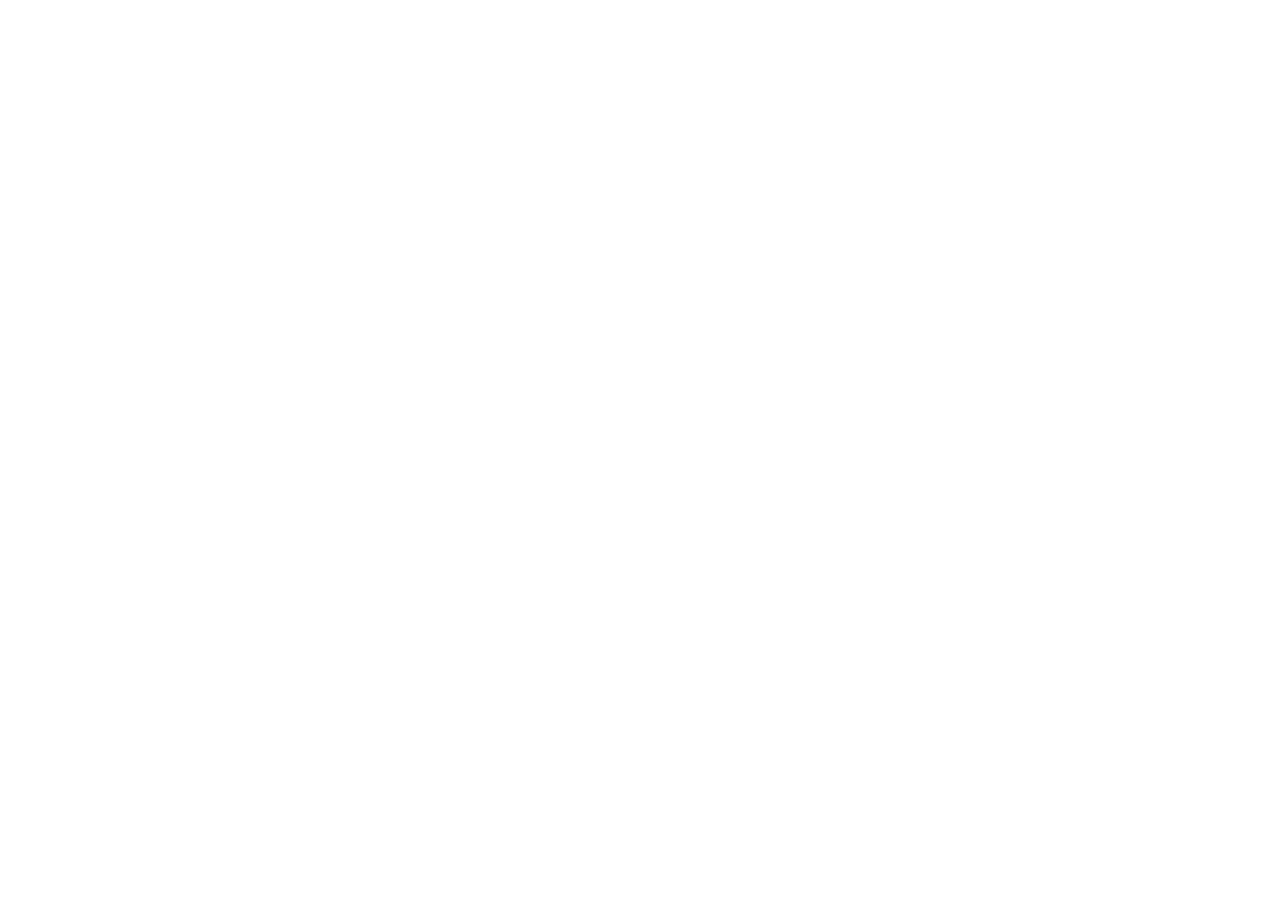
==== login.html @ 74f92b91 "初始化大事件项目" ====
<!DOCTYPE html>
<html lang="en">
    <head>
        <meta charset="UTF-8" />
        <meta name="viewport" content="width=device-width, initial-scale=1.0" />
        <title>登录界面</title>
    </head>
    <body></body>
</html>
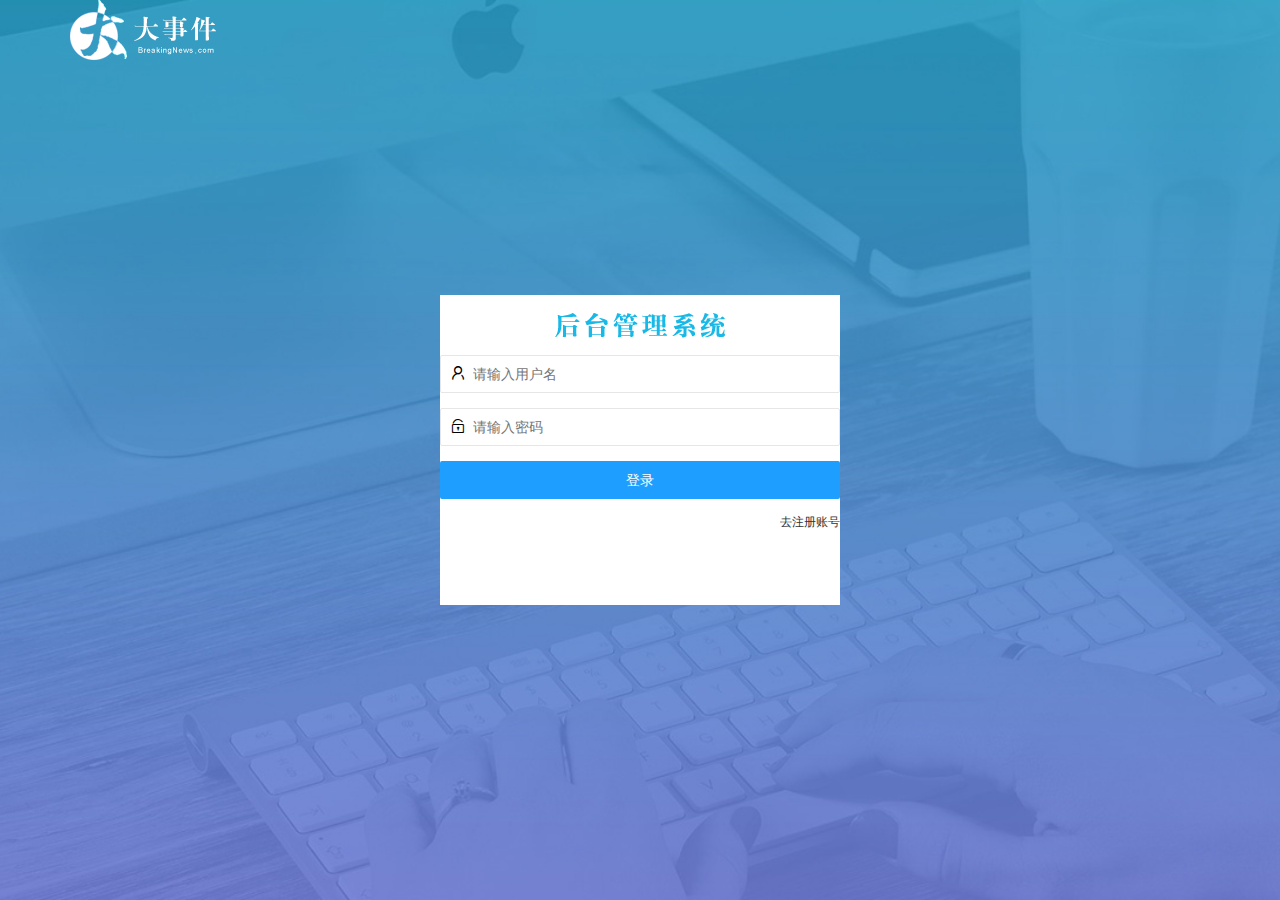
==== commit 3d266785: "注册和登录功能完成" ====
--- a/login.html
+++ b/login.html
@@ -4,6 +4,124 @@
         <meta charset="UTF-8" />
         <meta name="viewport" content="width=device-width, initial-scale=1.0" />
         <title>登录界面</title>
+        <link rel="stylesheet" href="./assets/lib/layui/css/layui.css" />
+        <link rel="stylesheet" href="./assets/css/login.css" />
     </head>
-    <body></body>
+    <body>
+        <!-- logo头部区域 -->
+        <div class="login layui-main">
+            <img src="./assets/images/logo.png" alt="" />
+        </div>
+        <!-- 登录注册区域 -->
+        <div class="loginAndRegBox">
+            <div class="title-box"></div>
+            <div class="login-box">
+                <form class="layui-form" id="form_login">
+                    <!-- 用户名 -->
+                    <div class="layui-form-item">
+                        <i class="layui-icon layui-icon-username"></i>
+                        <input
+                            type="text"
+                            name="username"
+                            required
+                            lay-verify="required"
+                            placeholder="请输入用户名"
+                            autocomplete="off"
+                            class="layui-input"
+                        />
+                    </div>
+                    <!-- 密码 -->
+                    <div class="layui-form-item">
+                        <i class="layui-icon layui-icon-password"></i>
+                        <input
+                            type="password"
+                            name="password"
+                            required
+                            lay-verify="required|pwd"
+                            placeholder="请输入密码"
+                            autocomplete="off"
+                            class="layui-input"
+                        />
+                    </div>
+                    <!-- 登录框 -->
+                    <div class="layui-form-item">
+                        <button
+                            class="layui-btn layui-btn-fluid layui-btn-normal"
+                            lay-submit
+                            lay-filter="formDemo"
+                        >
+                            登录
+                        </button>
+                    </div>
+                    <!-- 切换链接 -->
+                    <div class="layui-form-item links">
+                        <a href="javascript:;" id="link_reg">去注册账号</a>
+                    </div>
+                </form>
+            </div>
+            <!-- 注册 -->
+            <div class="reg-box">
+                <form class="layui-form" id="form_reg">
+                    <!-- 用户名 -->
+                    <div class="layui-form-item">
+                        <i class="layui-icon layui-icon-username"></i>
+                        <input
+                            type="text"
+                            name="username"
+                            required
+                            lay-verify="required"
+                            placeholder="请输入用户名"
+                            autocomplete="off"
+                            class="layui-input"
+                        />
+                    </div>
+                    <!-- 密码 -->
+                    <div class="layui-form-item">
+                        <i class="layui-icon layui-icon-password"></i>
+                        <input
+                            type="password"
+                            id="reg-pwd"
+                            name="password"
+                            required
+                            lay-verify="required|pwd"
+                            placeholder="请输入密码"
+                            autocomplete="off"
+                            class="layui-input"
+                        />
+                    </div>
+                    <!-- 再次确认密码 -->
+                    <div class="layui-form-item">
+                        <i class="layui-icon layui-icon-password"></i>
+                        <input
+                            type="password"
+                            name="repassword"
+                            required
+                            lay-verify="required|pwd|repwd"
+                            placeholder="请再次输入密码"
+                            autocomplete="off"
+                            class="layui-input"
+                        />
+                    </div>
+                    <!-- 登录框 -->
+                    <div class="layui-form-item">
+                        <button
+                            class="layui-btn layui-btn-fluid layui-btn-normal"
+                            lay-submit
+                            lay-filter="formDemo"
+                        >
+                            注册
+                        </button>
+                    </div>
+                    <!-- 切换链接 -->
+                    <div class="layui-form-item links">
+                        <a href="javascript:;" id="link_login">去登陆</a>
+                    </div>
+                </form>
+            </div>
+        </div>
+        <script src="/assets/lib/layui/layui.all.js"></script>
+        <script src="/assets/lib/jquery.js"></script>
+        <script src="/assets/js/baseAPI.js"></script>
+        <script src="/assets/js/login.js"></script>
+    </body>
 </html>
--- a/assets/lib/layui/css/layui.css
+++ b/assets/lib/layui/css/layui.css
@@ -0,0 +1,2 @@
+/** layui-v2.5.5 MIT License By https://www.layui.com */
+ .layui-inline,img{display:inline-block;vertical-align:middle}h1,h2,h3,h4,h5,h6{font-weight:400}.layui-edge,.layui-header,.layui-inline,.layui-main{position:relative}.layui-body,.layui-edge,.layui-elip{overflow:hidden}.layui-btn,.layui-edge,.layui-inline,img{vertical-align:middle}.layui-btn,.layui-disabled,.layui-icon,.layui-unselect{-moz-user-select:none;-webkit-user-select:none;-ms-user-select:none}.layui-elip,.layui-form-checkbox span,.layui-form-pane .layui-form-label{text-overflow:ellipsis;white-space:nowrap}.layui-breadcrumb,.layui-tree-btnGroup{visibility:hidden}blockquote,body,button,dd,div,dl,dt,form,h1,h2,h3,h4,h5,h6,input,li,ol,p,pre,td,textarea,th,ul{margin:0;padding:0;-webkit-tap-highlight-color:rgba(0,0,0,0)}a:active,a:hover{outline:0}img{border:none}li{list-style:none}table{border-collapse:collapse;border-spacing:0}h4,h5,h6{font-size:100%}button,input,optgroup,option,select,textarea{font-family:inherit;font-size:inherit;font-style:inherit;font-weight:inherit;outline:0}pre{white-space:pre-wrap;white-space:-moz-pre-wrap;white-space:-pre-wrap;white-space:-o-pre-wrap;word-wrap:break-word}body{line-height:24px;font:14px Helvetica Neue,Helvetica,PingFang SC,Tahoma,Arial,sans-serif}hr{height:1px;margin:10px 0;border:0;clear:both}a{color:#333;text-decoration:none}a:hover{color:#777}a cite{font-style:normal;*cursor:pointer}.layui-border-box,.layui-border-box *{box-sizing:border-box}.layui-box,.layui-box *{box-sizing:content-box}.layui-clear{clear:both;*zoom:1}.layui-clear:after{content:'\20';clear:both;*zoom:1;display:block;height:0}.layui-inline{*display:inline;*zoom:1}.layui-edge{display:inline-block;width:0;height:0;border-width:6px;border-style:dashed;border-color:transparent}.layui-edge-top{top:-4px;border-bottom-color:#999;border-bottom-style:solid}.layui-edge-right{border-left-color:#999;border-left-style:solid}.layui-edge-bottom{top:2px;border-top-color:#999;border-top-style:solid}.layui-edge-left{border-right-color:#999;border-right-style:solid}.layui-disabled,.layui-disabled:hover{color:#d2d2d2!important;cursor:not-allowed!important}.layui-circle{border-radius:100%}.layui-show{display:block!important}.layui-hide{display:none!important}@font-face{font-family:layui-icon;src:url(../font/iconfont.eot?v=250);src:url(../font/iconfont.eot?v=250#iefix) format('embedded-opentype'),url(../font/iconfont.woff2?v=250) format('woff2'),url(../font/iconfont.woff?v=250) format('woff'),url(../font/iconfont.ttf?v=250) format('truetype'),url(../font/iconfont.svg?v=250#layui-icon) format('svg')}.layui-icon{font-family:layui-icon!important;font-size:16px;font-style:normal;-webkit-font-smoothing:antialiased;-moz-osx-font-smoothing:grayscale}.layui-icon-reply-fill:before{content:"\e611"}.layui-icon-set-fill:before{content:"\e614"}.layui-icon-menu-fill:before{content:"\e60f"}.layui-icon-search:before{content:"\e615"}.layui-icon-share:before{content:"\e641"}.layui-icon-set-sm:before{content:"\e620"}.layui-icon-engine:before{content:"\e628"}.layui-icon-close:before{content:"\1006"}.layui-icon-close-fill:before{content:"\1007"}.layui-icon-chart-screen:before{content:"\e629"}.layui-icon-star:before{content:"\e600"}.layui-icon-circle-dot:before{content:"\e617"}.layui-icon-chat:before{content:"\e606"}.layui-icon-release:before{content:"\e609"}.layui-icon-list:before{content:"\e60a"}.layui-icon-chart:before{content:"\e62c"}.layui-icon-ok-circle:before{content:"\1005"}.layui-icon-layim-theme:before{content:"\e61b"}.layui-icon-table:before{content:"\e62d"}.layui-icon-right:before{content:"\e602"}.layui-icon-left:before{content:"\e603"}.layui-icon-cart-simple:before{content:"\e698"}.layui-icon-face-cry:before{content:"\e69c"}.layui-icon-face-smile:before{content:"\e6af"}.layui-icon-survey:before{content:"\e6b2"}.layui-icon-tree:before{content:"\e62e"}.layui-icon-upload-circle:before{content:"\e62f"}.layui-icon-add-circle:before{content:"\e61f"}.layui-icon-download-circle:before{content:"\e601"}.layui-icon-templeate-1:before{content:"\e630"}.layui-icon-util:before{content:"\e631"}.layui-icon-face-surprised:before{content:"\e664"}.layui-icon-edit:before{content:"\e642"}.layui-icon-speaker:before{content:"\e645"}.layui-icon-down:before{content:"\e61a"}.layui-icon-file:before{content:"\e621"}.layui-icon-layouts:before{content:"\e632"}.layui-icon-rate-half:before{content:"\e6c9"}.layui-icon-add-circle-fine:before{content:"\e608"}.layui-icon-prev-circle:before{content:"\e633"}.layui-icon-read:before{content:"\e705"}.layui-icon-404:before{content:"\e61c"}.layui-icon-carousel:before{content:"\e634"}.layui-icon-help:before{content:"\e607"}.layui-icon-code-circle:before{content:"\e635"}.layui-icon-water:before{content:"\e636"}.layui-icon-username:before{content:"\e66f"}.layui-icon-find-fill:before{content:"\e670"}.layui-icon-about:before{content:"\e60b"}.layui-icon-location:before{content:"\e715"}.layui-icon-up:before{content:"\e619"}.layui-icon-pause:before{content:"\e651"}.layui-icon-date:before{content:"\e637"}.layui-icon-layim-uploadfile:before{content:"\e61d"}.layui-icon-delete:before{content:"\e640"}.layui-icon-play:before{content:"\e652"}.layui-icon-top:before{content:"\e604"}.layui-icon-friends:before{content:"\e612"}.layui-icon-refresh-3:before{content:"\e9aa"}.layui-icon-ok:before{content:"\e605"}.layui-icon-layer:before{content:"\e638"}.layui-icon-face-smile-fine:before{content:"\e60c"}.layui-icon-dollar:before{content:"\e659"}.layui-icon-group:before{content:"\e613"}.layui-icon-layim-download:before{content:"\e61e"}.layui-icon-picture-fine:before{content:"\e60d"}.layui-icon-link:before{content:"\e64c"}.layui-icon-diamond:before{content:"\e735"}.layui-icon-log:before{content:"\e60e"}.layui-icon-rate-solid:before{content:"\e67a"}.layui-icon-fonts-del:before{content:"\e64f"}.layui-icon-unlink:before{content:"\e64d"}.layui-icon-fonts-clear:before{content:"\e639"}.layui-icon-triangle-r:before{content:"\e623"}.layui-icon-circle:before{content:"\e63f"}.layui-icon-radio:before{content:"\e643"}.layui-icon-align-center:before{content:"\e647"}.layui-icon-align-right:before{content:"\e648"}.layui-icon-align-left:before{content:"\e649"}.layui-icon-loading-1:before{content:"\e63e"}.layui-icon-return:before{content:"\e65c"}.layui-icon-fonts-strong:before{content:"\e62b"}.layui-icon-upload:before{content:"\e67c"}.layui-icon-dialogue:before{content:"\e63a"}.layui-icon-video:before{content:"\e6ed"}.layui-icon-headset:before{content:"\e6fc"}.layui-icon-cellphone-fine:before{content:"\e63b"}.layui-icon-add-1:before{content:"\e654"}.layui-icon-face-smile-b:before{content:"\e650"}.layui-icon-fonts-html:before{content:"\e64b"}.layui-icon-form:before{content:"\e63c"}.layui-icon-cart:before{content:"\e657"}.layui-icon-camera-fill:before{content:"\e65d"}.layui-icon-tabs:before{content:"\e62a"}.layui-icon-fonts-code:before{content:"\e64e"}.layui-icon-fire:before{content:"\e756"}.layui-icon-set:before{content:"\e716"}.layui-icon-fonts-u:before{content:"\e646"}.layui-icon-triangle-d:before{content:"\e625"}.layui-icon-tips:before{content:"\e702"}.layui-icon-picture:before{content:"\e64a"}.layui-icon-more-vertical:before{content:"\e671"}.layui-icon-flag:before{content:"\e66c"}.layui-icon-loading:before{content:"\e63d"}.layui-icon-fonts-i:before{content:"\e644"}.layui-icon-refresh-1:before{content:"\e666"}.layui-icon-rmb:before{content:"\e65e"}.layui-icon-home:before{content:"\e68e"}.layui-icon-user:before{content:"\e770"}.layui-icon-notice:before{content:"\e667"}.layui-icon-login-weibo:before{content:"\e675"}.layui-icon-voice:before{content:"\e688"}.layui-icon-upload-drag:before{content:"\e681"}.layui-icon-login-qq:before{content:"\e676"}.layui-icon-snowflake:before{content:"\e6b1"}.layui-icon-file-b:before{content:"\e655"}.layui-icon-template:before{content:"\e663"}.layui-icon-auz:before{content:"\e672"}.layui-icon-console:before{content:"\e665"}.layui-icon-app:before{content:"\e653"}.layui-icon-prev:before{content:"\e65a"}.layui-icon-website:before{content:"\e7ae"}.layui-icon-next:before{content:"\e65b"}.layui-icon-component:before{content:"\e857"}.layui-icon-more:before{content:"\e65f"}.layui-icon-login-wechat:before{content:"\e677"}.layui-icon-shrink-right:before{content:"\e668"}.layui-icon-spread-left:before{content:"\e66b"}.layui-icon-camera:before{content:"\e660"}.layui-icon-note:before{content:"\e66e"}.layui-icon-refresh:before{content:"\e669"}.layui-icon-female:before{content:"\e661"}.layui-icon-male:before{content:"\e662"}.layui-icon-password:before{content:"\e673"}.layui-icon-senior:before{content:"\e674"}.layui-icon-theme:before{content:"\e66a"}.layui-icon-tread:before{content:"\e6c5"}.layui-icon-praise:before{content:"\e6c6"}.layui-icon-star-fill:before{content:"\e658"}.layui-icon-rate:before{content:"\e67b"}.layui-icon-template-1:before{content:"\e656"}.layui-icon-vercode:before{content:"\e679"}.layui-icon-cellphone:before{content:"\e678"}.layui-icon-screen-full:before{content:"\e622"}.layui-icon-screen-restore:before{content:"\e758"}.layui-icon-cols:before{content:"\e610"}.layui-icon-export:before{content:"\e67d"}.layui-icon-print:before{content:"\e66d"}.layui-icon-slider:before{content:"\e714"}.layui-icon-addition:before{content:"\e624"}.layui-icon-subtraction:before{content:"\e67e"}.layui-icon-service:before{content:"\e626"}.layui-icon-transfer:before{content:"\e691"}.layui-main{width:1140px;margin:0 auto}.layui-header{z-index:1000;height:60px}.layui-header a:hover{transition:all .5s;-webkit-transition:all .5s}.layui-side{position:fixed;left:0;top:0;bottom:0;z-index:999;width:200px;overflow-x:hidden}.layui-side-scroll{position:relative;width:220px;height:100%;overflow-x:hidden}.layui-body{position:absolute;left:200px;right:0;top:0;bottom:0;z-index:998;width:auto;overflow-y:auto;box-sizing:border-box}.layui-layout-body{overflow:hidden}.layui-layout-admin .layui-header{background-color:#23262E}.layui-layout-admin .layui-side{top:60px;width:200px;overflow-x:hidden}.layui-layout-admin .layui-body{position:fixed;top:60px;bottom:44px}.layui-layout-admin .layui-main{width:auto;margin:0 15px}.layui-layout-admin .layui-footer{position:fixed;left:200px;right:0;bottom:0;height:44px;line-height:44px;padding:0 15px;background-color:#eee}.layui-layout-admin .layui-logo{position:absolute;left:0;top:0;width:200px;height:100%;line-height:60px;text-align:center;color:#009688;font-size:16px}.layui-layout-admin .layui-header .layui-nav{background:0 0}.layui-layout-left{position:absolute!important;left:200px;top:0}.layui-layout-right{position:absolute!important;right:0;top:0}.layui-container{position:relative;margin:0 auto;padding:0 15px;box-sizing:border-box}.layui-fluid{position:relative;margin:0 auto;padding:0 15px}.layui-row:after,.layui-row:before{content:'';display:block;clear:both}.layui-col-lg1,.layui-col-lg10,.layui-col-lg11,.layui-col-lg12,.layui-col-lg2,.layui-col-lg3,.layui-col-lg4,.layui-col-lg5,.layui-col-lg6,.layui-col-lg7,.layui-col-lg8,.layui-col-lg9,.layui-col-md1,.layui-col-md10,.layui-col-md11,.layui-col-md12,.layui-col-md2,.layui-col-md3,.layui-col-md4,.layui-col-md5,.layui-col-md6,.layui-col-md7,.layui-col-md8,.layui-col-md9,.layui-col-sm1,.layui-col-sm10,.layui-col-sm11,.layui-col-sm12,.layui-col-sm2,.layui-col-sm3,.layui-col-sm4,.layui-col-sm5,.layui-col-sm6,.layui-col-sm7,.layui-col-sm8,.layui-col-sm9,.layui-col-xs1,.layui-col-xs10,.layui-col-xs11,.layui-col-xs12,.layui-col-xs2,.layui-col-xs3,.layui-col-xs4,.layui-col-xs5,.layui-col-xs6,.layui-col-xs7,.layui-col-xs8,.layui-col-xs9{position:relative;display:block;box-sizing:border-box}.layui-col-xs1,.layui-col-xs10,.layui-col-xs11,.layui-col-xs12,.layui-col-xs2,.layui-col-xs3,.layui-col-xs4,.layui-col-xs5,.layui-col-xs6,.layui-col-xs7,.layui-col-xs8,.layui-col-xs9{float:left}.layui-col-xs1{width:8.33333333%}.layui-col-xs2{width:16.66666667%}.layui-col-xs3{width:25%}.layui-col-xs4{width:33.33333333%}.layui-col-xs5{width:41.66666667%}.layui-col-xs6{width:50%}.layui-col-xs7{width:58.33333333%}.layui-col-xs8{width:66.66666667%}.layui-col-xs9{width:75%}.layui-col-xs10{width:83.33333333%}.layui-col-xs11{width:91.66666667%}.layui-col-xs12{width:100%}.layui-col-xs-offset1{margin-left:8.33333333%}.layui-col-xs-offset2{margin-left:16.66666667%}.layui-col-xs-offset3{margin-left:25%}.layui-col-xs-offset4{margin-left:33.33333333%}.layui-col-xs-offset5{margin-left:41.66666667%}.layui-col-xs-offset6{margin-left:50%}.layui-col-xs-offset7{margin-left:58.33333333%}.layui-col-xs-offset8{margin-left:66.66666667%}.layui-col-xs-offset9{margin-left:75%}.layui-col-xs-offset10{margin-left:83.33333333%}.layui-col-xs-offset11{margin-left:91.66666667%}.layui-col-xs-offset12{margin-left:100%}@media screen and (max-width:768px){.layui-hide-xs{display:none!important}.layui-show-xs-block{display:block!important}.layui-show-xs-inline{display:inline!important}.layui-show-xs-inline-block{display:inline-block!important}}@media screen and (min-width:768px){.layui-container{width:750px}.layui-hide-sm{display:none!important}.layui-show-sm-block{display:block!important}.layui-show-sm-inline{display:inline!important}.layui-show-sm-inline-block{display:inline-block!important}.layui-col-sm1,.layui-col-sm10,.layui-col-sm11,.layui-col-sm12,.layui-col-sm2,.layui-col-sm3,.layui-col-sm4,.layui-col-sm5,.layui-col-sm6,.layui-col-sm7,.layui-col-sm8,.layui-col-sm9{float:left}.layui-col-sm1{width:8.33333333%}.layui-col-sm2{width:16.66666667%}.layui-col-sm3{width:25%}.layui-col-sm4{width:33.33333333%}.layui-col-sm5{width:41.66666667%}.layui-col-sm6{width:50%}.layui-col-sm7{width:58.33333333%}.layui-col-sm8{width:66.66666667%}.layui-col-sm9{width:75%}.layui-col-sm10{width:83.33333333%}.layui-col-sm11{width:91.66666667%}.layui-col-sm12{width:100%}.layui-col-sm-offset1{margin-left:8.33333333%}.layui-col-sm-offset2{margin-left:16.66666667%}.layui-col-sm-offset3{margin-left:25%}.layui-col-sm-offset4{margin-left:33.33333333%}.layui-col-sm-offset5{margin-left:41.66666667%}.layui-col-sm-offset6{margin-left:50%}.layui-col-sm-offset7{margin-left:58.33333333%}.layui-col-sm-offset8{margin-left:66.66666667%}.layui-col-sm-offset9{margin-left:75%}.layui-col-sm-offset10{margin-left:83.33333333%}.layui-col-sm-offset11{margin-left:91.66666667%}.layui-col-sm-offset12{margin-left:100%}}@media screen and (min-width:992px){.layui-container{width:970px}.layui-hide-md{display:none!important}.layui-show-md-block{display:block!important}.layui-show-md-inline{display:inline!important}.layui-show-md-inline-block{display:inline-block!important}.layui-col-md1,.layui-col-md10,.layui-col-md11,.layui-col-md12,.layui-col-md2,.layui-col-md3,.layui-col-md4,.layui-col-md5,.layui-col-md6,.layui-col-md7,.layui-col-md8,.layui-col-md9{float:left}.layui-col-md1{width:8.33333333%}.layui-col-md2{width:16.66666667%}.layui-col-md3{width:25%}.layui-col-md4{width:33.33333333%}.layui-col-md5{width:41.66666667%}.layui-col-md6{width:50%}.layui-col-md7{width:58.33333333%}.layui-col-md8{width:66.66666667%}.layui-col-md9{width:75%}.layui-col-md10{width:83.33333333%}.layui-col-md11{width:91.66666667%}.layui-col-md12{width:100%}.layui-col-md-offset1{margin-left:8.33333333%}.layui-col-md-offset2{margin-left:16.66666667%}.layui-col-md-offset3{margin-left:25%}.layui-col-md-offset4{margin-left:33.33333333%}.layui-col-md-offset5{margin-left:41.66666667%}.layui-col-md-offset6{margin-left:50%}.layui-col-md-offset7{margin-left:58.33333333%}.layui-col-md-offset8{margin-left:66.66666667%}.layui-col-md-offset9{margin-left:75%}.layui-col-md-offset10{margin-left:83.33333333%}.layui-col-md-offset11{margin-left:91.66666667%}.layui-col-md-offset12{margin-left:100%}}@media screen and (min-width:1200px){.layui-container{width:1170px}.layui-hide-lg{display:none!important}.layui-show-lg-block{display:block!important}.layui-show-lg-inline{display:inline!important}.layui-show-lg-inline-block{display:inline-block!important}.layui-col-lg1,.layui-col-lg10,.layui-col-lg11,.layui-col-lg12,.layui-col-lg2,.layui-col-lg3,.layui-col-lg4,.layui-col-lg5,.layui-col-lg6,.layui-col-lg7,.layui-col-lg8,.layui-col-lg9{float:left}.layui-col-lg1{width:8.33333333%}.layui-col-lg2{width:16.66666667%}.layui-col-lg3{width:25%}.layui-col-lg4{width:33.33333333%}.layui-col-lg5{width:41.66666667%}.layui-col-lg6{width:50%}.layui-col-lg7{width:58.33333333%}.layui-col-lg8{width:66.66666667%}.layui-col-lg9{width:75%}.layui-col-lg10{width:83.33333333%}.layui-col-lg11{width:91.66666667%}.layui-col-lg12{width:100%}.layui-col-lg-offset1{margin-left:8.33333333%}.layui-col-lg-offset2{margin-left:16.66666667%}.layui-col-lg-offset3{margin-left:25%}.layui-col-lg-offset4{margin-left:33.33333333%}.layui-col-lg-offset5{margin-left:41.66666667%}.layui-col-lg-offset6{margin-left:50%}.layui-col-lg-offset7{margin-left:58.33333333%}.layui-col-lg-offset8{margin-left:66.66666667%}.layui-col-lg-offset9{margin-left:75%}.layui-col-lg-offset10{margin-left:83.33333333%}.layui-col-lg-offset11{margin-left:91.66666667%}.layui-col-lg-offset12{margin-left:100%}}.layui-col-space1{margin:-.5px}.layui-col-space1>*{padding:.5px}.layui-col-space3{margin:-1.5px}.layui-col-space3>*{padding:1.5px}.layui-col-space5{margin:-2.5px}.layui-col-space5>*{padding:2.5px}.layui-col-space8{margin:-3.5px}.layui-col-space8>*{padding:3.5px}.layui-col-space10{margin:-5px}.layui-col-space10>*{padding:5px}.layui-col-space12{margin:-6px}.layui-col-space12>*{padding:6px}.layui-col-space15{margin:-7.5px}.layui-col-space15>*{padding:7.5px}.layui-col-space18{margin:-9px}.layui-col-space18>*{padding:9px}.layui-col-space20{margin:-10px}.layui-col-space20>*{padding:10px}.layui-col-space22{margin:-11px}.layui-col-space22>*{padding:11px}.layui-col-space25{margin:-12.5px}.layui-col-space25>*{padding:12.5px}.layui-col-space30{margin:-15px}.layui-col-space30>*{padding:15px}.layui-btn,.layui-input,.layui-select,.layui-textarea,.layui-upload-button{outline:0;-webkit-appearance:none;transition:all .3s;-webkit-transition:all .3s;box-sizing:border-box}.layui-elem-quote{margin-bottom:10px;padding:15px;line-height:22px;border-left:5px solid #009688;border-radius:0 2px 2px 0;background-color:#f2f2f2}.layui-quote-nm{border-style:solid;border-width:1px 1px 1px 5px;background:0 0}.layui-elem-field{margin-bottom:10px;padding:0;border-width:1px;border-style:solid}.layui-elem-field legend{margin-left:20px;padding:0 10px;font-size:20px;font-weight:300}.layui-field-title{margin:10px 0 20px;border-width:1px 0 0}.layui-field-box{padding:10px 15px}.layui-field-title .layui-field-box{padding:10px 0}.layui-progress{position:relative;height:6px;border-radius:20px;background-color:#e2e2e2}.layui-progress-bar{position:absolute;left:0;top:0;width:0;max-width:100%;height:6px;border-radius:20px;text-align:right;background-color:#5FB878;transition:all .3s;-webkit-transition:all .3s}.layui-progress-big,.layui-progress-big .layui-progress-bar{height:18px;line-height:18px}.layui-progress-text{position:relative;top:-20px;line-height:18px;font-size:12px;color:#666}.layui-progress-big .layui-progress-text{position:static;padding:0 10px;color:#fff}.layui-collapse{border-width:1px;border-style:solid;border-radius:2px}.layui-colla-content,.layui-colla-item{border-top-width:1px;border-top-style:solid}.layui-colla-item:first-child{border-top:none}.layui-colla-title{position:relative;height:42px;line-height:42px;padding:0 15px 0 35px;color:#333;background-color:#f2f2f2;cursor:pointer;font-size:14px;overflow:hidden}.layui-colla-content{display:none;padding:10px 15px;line-height:22px;color:#666}.layui-colla-icon{position:absolute;left:15px;top:0;font-size:14px}.layui-card{margin-bottom:15px;border-radius:2px;background-color:#fff;box-shadow:0 1px 2px 0 rgba(0,0,0,.05)}.layui-card:last-child{margin-bottom:0}.layui-card-header{position:relative;height:42px;line-height:42px;padding:0 15px;border-bottom:1px solid #f6f6f6;color:#333;border-radius:2px 2px 0 0;font-size:14px}.layui-bg-black,.layui-bg-blue,.layui-bg-cyan,.layui-bg-green,.layui-bg-orange,.layui-bg-red{color:#fff!important}.layui-card-body{position:relative;padding:10px 15px;line-height:24px}.layui-card-body[pad15]{padding:15px}.layui-card-body[pad20]{padding:20px}.layui-card-body .layui-table{margin:5px 0}.layui-card .layui-tab{margin:0}.layui-panel-window{position:relative;padding:15px;border-radius:0;border-top:5px solid #E6E6E6;background-color:#fff}.layui-auxiliar-moving{position:fixed;left:0;right:0;top:0;bottom:0;width:100%;height:100%;background:0 0;z-index:9999999999}.layui-form-label,.layui-form-mid,.layui-form-select,.layui-input-block,.layui-input-inline,.layui-textarea{position:relative}.layui-bg-red{background-color:#FF5722!important}.layui-bg-orange{background-color:#FFB800!important}.layui-bg-green{background-color:#009688!important}.layui-bg-cyan{background-color:#2F4056!important}.layui-bg-blue{background-color:#1E9FFF!important}.layui-bg-black{background-color:#393D49!important}.layui-bg-gray{background-color:#eee!important;color:#666!important}.layui-badge-rim,.layui-colla-content,.layui-colla-item,.layui-collapse,.layui-elem-field,.layui-form-pane .layui-form-item[pane],.layui-form-pane .layui-form-label,.layui-input,.layui-layedit,.layui-layedit-tool,.layui-quote-nm,.layui-select,.layui-tab-bar,.layui-tab-card,.layui-tab-title,.layui-tab-title .layui-this:after,.layui-textarea{border-color:#e6e6e6}.layui-timeline-item:before,hr{background-color:#e6e6e6}.layui-text{line-height:22px;font-size:14px;color:#666}.layui-text h1,.layui-text h2,.layui-text h3{font-weight:500;color:#333}.layui-text h1{font-size:30px}.layui-text h2{font-size:24px}.layui-text h3{font-size:18px}.layui-text a:not(.layui-btn){color:#01AAED}.layui-text a:not(.layui-btn):hover{text-decoration:underline}.layui-text ul{padding:5px 0 5px 15px}.layui-text ul li{margin-top:5px;list-style-type:disc}.layui-text em,.layui-word-aux{color:#999!important;padding:0 5px!important}.layui-btn{display:inline-block;height:38px;line-height:38px;padding:0 18px;background-color:#009688;color:#fff;white-space:nowrap;text-align:center;font-size:14px;border:none;border-radius:2px;cursor:pointer}.layui-btn:hover{opacity:.8;filter:alpha(opacity=80);color:#fff}.layui-btn:active{opacity:1;filter:alpha(opacity=100)}.layui-btn+.layui-btn{margin-left:10px}.layui-btn-container{font-size:0}.layui-btn-container .layui-btn{margin-right:10px;margin-bottom:10px}.layui-btn-container .layui-btn+.layui-btn{margin-left:0}.layui-table .layui-btn-container .layui-btn{margin-bottom:9px}.layui-btn-radius{border-radius:100px}.layui-btn .layui-icon{margin-right:3px;font-size:18px;vertical-align:bottom;vertical-align:middle\9}.layui-btn-primary{border:1px solid #C9C9C9;background-color:#fff;color:#555}.layui-btn-primary:hover{border-color:#009688;color:#333}.layui-btn-normal{background-color:#1E9FFF}.layui-btn-warm{background-color:#FFB800}.layui-btn-danger{background-color:#FF5722}.layui-btn-checked{background-color:#5FB878}.layui-btn-disabled,.layui-btn-disabled:active,.layui-btn-disabled:hover{border:1px solid #e6e6e6;background-color:#FBFBFB;color:#C9C9C9;cursor:not-allowed;opacity:1}.layui-btn-lg{height:44px;line-height:44px;padding:0 25px;font-size:16px}.layui-btn-sm{height:30px;line-height:30px;padding:0 10px;font-size:12px}.layui-btn-sm i{font-size:16px!important}.layui-btn-xs{height:22px;line-height:22px;padding:0 5px;font-size:12px}.layui-btn-xs i{font-size:14px!important}.layui-btn-group{display:inline-block;vertical-align:middle;font-size:0}.layui-btn-group .layui-btn{margin-left:0!important;margin-right:0!important;border-left:1px solid rgba(255,255,255,.5);border-radius:0}.layui-btn-group .layui-btn-primary{border-left:none}.layui-btn-group .layui-btn-primary:hover{border-color:#C9C9C9;color:#009688}.layui-btn-group .layui-btn:first-child{border-left:none;border-radius:2px 0 0 2px}.layui-btn-group .layui-btn-primary:first-child{border-left:1px solid #c9c9c9}.layui-btn-group .layui-btn:last-child{border-radius:0 2px 2px 0}.layui-btn-group .layui-btn+.layui-btn{margin-left:0}.layui-btn-group+.layui-btn-group{margin-left:10px}.layui-btn-fluid{width:100%}.layui-input,.layui-select,.layui-textarea{height:38px;line-height:1.3;line-height:38px\9;border-width:1px;border-style:solid;background-color:#fff;border-radius:2px}.layui-input::-webkit-input-placeholder,.layui-select::-webkit-input-placeholder,.layui-textarea::-webkit-input-placeholder{line-height:1.3}.layui-input,.layui-textarea{display:block;width:100%;padding-left:10px}.layui-input:hover,.layui-textarea:hover{border-color:#D2D2D2!important}.layui-input:focus,.layui-textarea:focus{border-color:#C9C9C9!important}.layui-textarea{min-height:100px;height:auto;line-height:20px;padding:6px 10px;resize:vertical}.layui-select{padding:0 10px}.layui-form input[type=checkbox],.layui-form input[type=radio],.layui-form select{display:none}.layui-form [lay-ignore]{display:initial}.layui-form-item{margin-bottom:15px;clear:both;*zoom:1}.layui-form-item:after{content:'\20';clear:both;*zoom:1;display:block;height:0}.layui-form-label{float:left;display:block;padding:9px 15px;width:80px;font-weight:400;line-height:20px;text-align:right}.layui-form-label-col{display:block;float:none;padding:9px 0;line-height:20px;text-align:left}.layui-form-item .layui-inline{margin-bottom:5px;margin-right:10px}.layui-input-block{margin-left:110px;min-height:36px}.layui-input-inline{display:inline-block;vertical-align:middle}.layui-form-item .layui-input-inline{float:left;width:190px;margin-right:10px}.layui-form-text .layui-input-inline{width:auto}.layui-form-mid{float:left;display:block;padding:9px 0!important;line-height:20px;margin-right:10px}.layui-form-danger+.layui-form-select .layui-input,.layui-form-danger:focus{border-color:#FF5722!important}.layui-form-select .layui-input{padding-right:30px;cursor:pointer}.layui-form-select .layui-edge{position:absolute;right:10px;top:50%;margin-top:-3px;cursor:pointer;border-width:6px;border-top-color:#c2c2c2;border-top-style:solid;transition:all .3s;-webkit-transition:all .3s}.layui-form-select dl{display:none;position:absolute;left:0;top:42px;padding:5px 0;z-index:899;min-width:100%;border:1px solid #d2d2d2;max-height:300px;overflow-y:auto;background-color:#fff;border-radius:2px;box-shadow:0 2px 4px rgba(0,0,0,.12);box-sizing:border-box}.layui-form-select dl dd,.layui-form-select dl dt{padding:0 10px;line-height:36px;white-space:nowrap;overflow:hidden;text-overflow:ellipsis}.layui-form-select dl dt{font-size:12px;color:#999}.layui-form-select dl dd{cursor:pointer}.layui-form-select dl dd:hover{background-color:#f2f2f2;-webkit-transition:.5s all;transition:.5s all}.layui-form-select .layui-select-group dd{padding-left:20px}.layui-form-select dl dd.layui-select-tips{padding-left:10px!important;color:#999}.layui-form-select dl dd.layui-this{background-color:#5FB878;color:#fff}.layui-form-checkbox,.layui-form-select dl dd.layui-disabled{background-color:#fff}.layui-form-selected dl{display:block}.layui-form-checkbox,.layui-form-checkbox *,.layui-form-switch{display:inline-block;vertical-align:middle}.layui-form-selected .layui-edge{margin-top:-9px;-webkit-transform:rotate(180deg);transform:rotate(180deg);margin-top:-3px\9}:root .layui-form-selected .layui-edge{margin-top:-9px\0/IE9}.layui-form-selectup dl{top:auto;bottom:42px}.layui-select-none{margin:5px 0;text-align:center;color:#999}.layui-select-disabled .layui-disabled{border-color:#eee!important}.layui-select-disabled .layui-edge{border-top-color:#d2d2d2}.layui-form-checkbox{position:relative;height:30px;line-height:30px;margin-right:10px;padding-right:30px;cursor:pointer;font-size:0;-webkit-transition:.1s linear;transition:.1s linear;box-sizing:border-box}.layui-form-checkbox span{padding:0 10px;height:100%;font-size:14px;border-radius:2px 0 0 2px;background-color:#d2d2d2;color:#fff;overflow:hidden}.layui-form-checkbox:hover span{background-color:#c2c2c2}.layui-form-checkbox i{position:absolute;right:0;top:0;width:30px;height:28px;border:1px solid #d2d2d2;border-left:none;border-radius:0 2px 2px 0;color:#fff;font-size:20px;text-align:center}.layui-form-checkbox:hover i{border-color:#c2c2c2;color:#c2c2c2}.layui-form-checked,.layui-form-checked:hover{border-color:#5FB878}.layui-form-checked span,.layui-form-checked:hover span{background-color:#5FB878}.layui-form-checked i,.layui-form-checked:hover i{color:#5FB878}.layui-form-item .layui-form-checkbox{margin-top:4px}.layui-form-checkbox[lay-skin=primary]{height:auto!important;line-height:normal!important;min-width:18px;min-height:18px;border:none!important;margin-right:0;padding-left:28px;padding-right:0;background:0 0}.layui-form-checkbox[lay-skin=primary] span{padding-left:0;padding-right:15px;line-height:18px;background:0 0;color:#666}.layui-form-checkbox[lay-skin=primary] i{right:auto;left:0;width:16px;height:16px;line-height:16px;border:1px solid #d2d2d2;font-size:12px;border-radius:2px;background-color:#fff;-webkit-transition:.1s linear;transition:.1s linear}.layui-form-checkbox[lay-skin=primary]:hover i{border-color:#5FB878;color:#fff}.layui-form-checked[lay-skin=primary] i{border-color:#5FB878!important;background-color:#5FB878;color:#fff}.layui-checkbox-disbaled[lay-skin=primary] span{background:0 0!important;color:#c2c2c2}.layui-checkbox-disbaled[lay-skin=primary]:hover i{border-color:#d2d2d2}.layui-form-item .layui-form-checkbox[lay-skin=primary]{margin-top:10px}.layui-form-switch{position:relative;height:22px;line-height:22px;min-width:35px;padding:0 5px;margin-top:8px;border:1px solid #d2d2d2;border-radius:20px;cursor:pointer;background-color:#fff;-webkit-transition:.1s linear;transition:.1s linear}.layui-form-switch i{position:absolute;left:5px;top:3px;width:16px;height:16px;border-radius:20px;background-color:#d2d2d2;-webkit-transition:.1s linear;transition:.1s linear}.layui-form-switch em{position:relative;top:0;width:25px;margin-left:21px;padding:0!important;text-align:center!important;color:#999!important;font-style:normal!important;font-size:12px}.layui-form-onswitch{border-color:#5FB878;background-color:#5FB878}.layui-checkbox-disbaled,.layui-checkbox-disbaled i{border-color:#e2e2e2!important}.layui-form-onswitch i{left:100%;margin-left:-21px;background-color:#fff}.layui-form-onswitch em{margin-left:5px;margin-right:21px;color:#fff!important}.layui-checkbox-disbaled span{background-color:#e2e2e2!important}.layui-checkbox-disbaled:hover i{color:#fff!important}[lay-radio]{display:none}.layui-form-radio,.layui-form-radio *{display:inline-block;vertical-align:middle}.layui-form-radio{line-height:28px;margin:6px 10px 0 0;padding-right:10px;cursor:pointer;font-size:0}.layui-form-radio *{font-size:14px}.layui-form-radio>i{margin-right:8px;font-size:22px;color:#c2c2c2}.layui-form-radio>i:hover,.layui-form-radioed>i{color:#5FB878}.layui-radio-disbaled>i{color:#e2e2e2!important}.layui-form-pane .layui-form-label{width:110px;padding:8px 15px;height:38px;line-height:20px;border-width:1px;border-style:solid;border-radius:2px 0 0 2px;text-align:center;background-color:#FBFBFB;overflow:hidden;box-sizing:border-box}.layui-form-pane .layui-input-inline{margin-left:-1px}.layui-form-pane .layui-input-block{margin-left:110px;left:-1px}.layui-form-pane .layui-input{border-radius:0 2px 2px 0}.layui-form-pane .layui-form-text .layui-form-label{float:none;width:100%;border-radius:2px;box-sizing:border-box;text-align:left}.layui-form-pane .layui-form-text .layui-input-inline{display:block;margin:0;top:-1px;clear:both}.layui-form-pane .layui-form-text .layui-input-block{margin:0;left:0;top:-1px}.layui-form-pane .layui-form-text .layui-textarea{min-height:100px;border-radius:0 0 2px 2px}.layui-form-pane .layui-form-checkbox{margin:4px 0 4px 10px}.layui-form-pane .layui-form-radio,.layui-form-pane .layui-form-switch{margin-top:6px;margin-left:10px}.layui-form-pane .layui-form-item[pane]{position:relative;border-width:1px;border-style:solid}.layui-form-pane .layui-form-item[pane] .layui-form-label{position:absolute;left:0;top:0;height:100%;border-width:0 1px 0 0}.layui-form-pane .layui-form-item[pane] .layui-input-inline{margin-left:110px}@media screen and (max-width:450px){.layui-form-item .layui-form-label{text-overflow:ellipsis;overflow:hidden;white-space:nowrap}.layui-form-item .layui-inline{display:block;margin-right:0;margin-bottom:20px;clear:both}.layui-form-item .layui-inline:after{content:'\20';clear:both;display:block;height:0}.layui-form-item .layui-input-inline{display:block;float:none;left:-3px;width:auto;margin:0 0 10px 112px}.layui-form-item .layui-input-inline+.layui-form-mid{margin-left:110px;top:-5px;padding:0}.layui-form-item .layui-form-checkbox{margin-right:5px;margin-bottom:5px}}.layui-layedit{border-width:1px;border-style:solid;border-radius:2px}.layui-layedit-tool{padding:3px 5px;border-bottom-width:1px;border-bottom-style:solid;font-size:0}.layedit-tool-fixed{position:fixed;top:0;border-top:1px solid #e2e2e2}.layui-layedit-tool .layedit-tool-mid,.layui-layedit-tool .layui-icon{display:inline-block;vertical-align:middle;text-align:center;font-size:14px}.layui-layedit-tool .layui-icon{position:relative;width:32px;height:30px;line-height:30px;margin:3px 5px;color:#777;cursor:pointer;border-radius:2px}.layui-layedit-tool .layui-icon:hover{color:#393D49}.layui-layedit-tool .layui-icon:active{color:#000}.layui-layedit-tool .layedit-tool-active{background-color:#e2e2e2;color:#000}.layui-layedit-tool .layui-disabled,.layui-layedit-tool .layui-disabled:hover{color:#d2d2d2;cursor:not-allowed}.layui-layedit-tool .layedit-tool-mid{width:1px;height:18px;margin:0 10px;background-color:#d2d2d2}.layedit-tool-html{width:50px!important;font-size:30px!important}.layedit-tool-b,.layedit-tool-code,.layedit-tool-help{font-size:16px!important}.layedit-tool-d,.layedit-tool-face,.layedit-tool-image,.layedit-tool-unlink{font-size:18px!important}.layedit-tool-image input{position:absolute;font-size:0;left:0;top:0;width:100%;height:100%;opacity:.01;filter:Alpha(opacity=1);cursor:pointer}.layui-layedit-iframe iframe{display:block;width:100%}#LAY_layedit_code{overflow:hidden}.layui-laypage{display:inline-block;*display:inline;*zoom:1;vertical-align:middle;margin:10px 0;font-size:0}.layui-laypage>a:first-child,.layui-laypage>a:first-child em{border-radius:2px 0 0 2px}.layui-laypage>a:last-child,.layui-laypage>a:last-child em{border-radius:0 2px 2px 0}.layui-laypage>:first-child{margin-left:0!important}.layui-laypage>:last-child{margin-right:0!important}.layui-laypage a,.layui-laypage button,.layui-laypage input,.layui-laypage select,.layui-laypage span{border:1px solid #e2e2e2}.layui-laypage a,.layui-laypage span{display:inline-block;*display:inline;*zoom:1;vertical-align:middle;padding:0 15px;height:28px;line-height:28px;margin:0 -1px 5px 0;background-color:#fff;color:#333;font-size:12px}.layui-flow-more a *,.layui-laypage input,.layui-table-view select[lay-ignore]{display:inline-block}.layui-laypage a:hover{color:#009688}.layui-laypage em{font-style:normal}.layui-laypage .layui-laypage-spr{color:#999;font-weight:700}.layui-laypage a{text-decoration:none}.layui-laypage .layui-laypage-curr{position:relative}.layui-laypage .layui-laypage-curr em{position:relative;color:#fff}.layui-laypage .layui-laypage-curr .layui-laypage-em{position:absolute;left:-1px;top:-1px;padding:1px;width:100%;height:100%;background-color:#009688}.layui-laypage-em{border-radius:2px}.layui-laypage-next em,.layui-laypage-prev em{font-family:Sim sun;font-size:16px}.layui-laypage .layui-laypage-count,.layui-laypage .layui-laypage-limits,.layui-laypage .layui-laypage-refresh,.layui-laypage .layui-laypage-skip{margin-left:10px;margin-right:10px;padding:0;border:none}.layui-laypage .layui-laypage-limits,.layui-laypage .layui-laypage-refresh{vertical-align:top}.layui-laypage .layui-laypage-refresh i{font-size:18px;cursor:pointer}.layui-laypage select{height:22px;padding:3px;border-radius:2px;cursor:pointer}.layui-laypage .layui-laypage-skip{height:30px;line-height:30px;color:#999}.layui-laypage button,.layui-laypage input{height:30px;line-height:30px;border-radius:2px;vertical-align:top;background-color:#fff;box-sizing:border-box}.layui-laypage input{width:40px;margin:0 10px;padding:0 3px;text-align:center}.layui-laypage input:focus,.layui-laypage select:focus{border-color:#009688!important}.layui-laypage button{margin-left:10px;padding:0 10px;cursor:pointer}.layui-table,.layui-table-view{margin:10px 0}.layui-flow-more{margin:10px 0;text-align:center;color:#999;font-size:14px}.layui-flow-more a{height:32px;line-height:32px}.layui-flow-more a *{vertical-align:top}.layui-flow-more a cite{padding:0 20px;border-radius:3px;background-color:#eee;color:#333;font-style:normal}.layui-flow-more a cite:hover{opacity:.8}.layui-flow-more a i{font-size:30px;color:#737383}.layui-table{width:100%;background-color:#fff;color:#666}.layui-table tr{transition:all .3s;-webkit-transition:all .3s}.layui-table th{text-align:left;font-weight:400}.layui-table tbody tr:hover,.layui-table thead tr,.layui-table-click,.layui-table-header,.layui-table-hover,.layui-table-mend,.layui-table-patch,.layui-table-tool,.layui-table-total,.layui-table-total tr,.layui-table[lay-even] tr:nth-child(even){background-color:#f2f2f2}.layui-table td,.layui-table th,.layui-table-col-set,.layui-table-fixed-r,.layui-table-grid-down,.layui-table-header,.layui-table-page,.layui-table-tips-main,.layui-table-tool,.layui-table-total,.layui-table-view,.layui-table[lay-skin=line],.layui-table[lay-skin=row]{border-width:1px;border-style:solid;border-color:#e6e6e6}.layui-table td,.layui-table th{position:relative;padding:9px 15px;min-height:20px;line-height:20px;font-size:14px}.layui-table[lay-skin=line] td,.layui-table[lay-skin=line] th{border-width:0 0 1px}.layui-table[lay-skin=row] td,.layui-table[lay-skin=row] th{border-width:0 1px 0 0}.layui-table[lay-skin=nob] td,.layui-table[lay-skin=nob] th{border:none}.layui-table img{max-width:100px}.layui-table[lay-size=lg] td,.layui-table[lay-size=lg] th{padding:15px 30px}.layui-table-view .layui-table[lay-size=lg] .layui-table-cell{height:40px;line-height:40px}.layui-table[lay-size=sm] td,.layui-table[lay-size=sm] th{font-size:12px;padding:5px 10px}.layui-table-view .layui-table[lay-size=sm] .layui-table-cell{height:20px;line-height:20px}.layui-table[lay-data]{display:none}.layui-table-box{position:relative;overflow:hidden}.layui-table-view .layui-table{position:relative;width:auto;margin:0}.layui-table-view .layui-table[lay-skin=line]{border-width:0 1px 0 0}.layui-table-view .layui-table[lay-skin=row]{border-width:0 0 1px}.layui-table-view .layui-table td,.layui-table-view .layui-table th{padding:5px 0;border-top:none;border-left:none}.layui-table-view .layui-table th.layui-unselect .layui-table-cell span{cursor:pointer}.layui-table-view .layui-table td{cursor:default}.layui-table-view .layui-table td[data-edit=text]{cursor:text}.layui-table-view .layui-form-checkbox[lay-skin=primary] i{width:18px;height:18px}.layui-table-view .layui-form-radio{line-height:0;padding:0}.layui-table-view .layui-form-radio>i{margin:0;font-size:20px}.layui-table-init{position:absolute;left:0;top:0;width:100%;height:100%;text-align:center;z-index:110}.layui-table-init .layui-icon{position:absolute;left:50%;top:50%;margin:-15px 0 0 -15px;font-size:30px;color:#c2c2c2}.layui-table-header{border-width:0 0 1px;overflow:hidden}.layui-table-header .layui-table{margin-bottom:-1px}.layui-table-tool .layui-inline[lay-event]{position:relative;width:26px;height:26px;padding:5px;line-height:16px;margin-right:10px;text-align:center;color:#333;border:1px solid #ccc;cursor:pointer;-webkit-transition:.5s all;transition:.5s all}.layui-table-tool .layui-inline[lay-event]:hover{border:1px solid #999}.layui-table-tool-temp{padding-right:120px}.layui-table-tool-self{position:absolute;right:17px;top:10px}.layui-table-tool .layui-table-tool-self .layui-inline[lay-event]{margin:0 0 0 10px}.layui-table-tool-panel{position:absolute;top:29px;left:-1px;padding:5px 0;min-width:150px;min-height:40px;border:1px solid #d2d2d2;text-align:left;overflow-y:auto;background-color:#fff;box-shadow:0 2px 4px rgba(0,0,0,.12)}.layui-table-cell,.layui-table-tool-panel li{overflow:hidden;text-overflow:ellipsis;white-space:nowrap}.layui-table-tool-panel li{padding:0 10px;line-height:30px;-webkit-transition:.5s all;transition:.5s all}.layui-table-tool-panel li .layui-form-checkbox[lay-skin=primary]{width:100%;padding-left:28px}.layui-table-tool-panel li:hover{background-color:#f2f2f2}.layui-table-tool-panel li .layui-form-checkbox[lay-skin=primary] i{position:absolute;left:0;top:0}.layui-table-tool-panel li .layui-form-checkbox[lay-skin=primary] span{padding:0}.layui-table-tool .layui-table-tool-self .layui-table-tool-panel{left:auto;right:-1px}.layui-table-col-set{position:absolute;right:0;top:0;width:20px;height:100%;border-width:0 0 0 1px;background-color:#fff}.layui-table-sort{width:10px;height:20px;margin-left:5px;cursor:pointer!important}.layui-table-sort .layui-edge{position:absolute;left:5px;border-width:5px}.layui-table-sort .layui-table-sort-asc{top:3px;border-top:none;border-bottom-style:solid;border-bottom-color:#b2b2b2}.layui-table-sort .layui-table-sort-asc:hover{border-bottom-color:#666}.layui-table-sort .layui-table-sort-desc{bottom:5px;border-bottom:none;border-top-style:solid;border-top-color:#b2b2b2}.layui-table-sort .layui-table-sort-desc:hover{border-top-color:#666}.layui-table-sort[lay-sort=asc] .layui-table-sort-asc{border-bottom-color:#000}.layui-table-sort[lay-sort=desc] .layui-table-sort-desc{border-top-color:#000}.layui-table-cell{height:28px;line-height:28px;padding:0 15px;position:relative;box-sizing:border-box}.layui-table-cell .layui-form-checkbox[lay-skin=primary]{top:-1px;padding:0}.layui-table-cell .layui-table-link{color:#01AAED}.laytable-cell-checkbox,.laytable-cell-numbers,.laytable-cell-radio,.laytable-cell-space{padding:0;text-align:center}.layui-table-body{position:relative;overflow:auto;margin-right:-1px;margin-bottom:-1px}.layui-table-body .layui-none{line-height:26px;padding:15px;text-align:center;color:#999}.layui-table-fixed{position:absolute;left:0;top:0;z-index:101}.layui-table-fixed .layui-table-body{overflow:hidden}.layui-table-fixed-l{box-shadow:0 -1px 8px rgba(0,0,0,.08)}.layui-table-fixed-r{left:auto;right:-1px;border-width:0 0 0 1px;box-shadow:-1px 0 8px rgba(0,0,0,.08)}.layui-table-fixed-r .layui-table-header{position:relative;overflow:visible}.layui-table-mend{position:absolute;right:-49px;top:0;height:100%;width:50px}.layui-table-tool{position:relative;z-index:890;width:100%;min-height:50px;line-height:30px;padding:10px 15px;border-width:0 0 1px}.layui-table-tool .layui-btn-container{margin-bottom:-10px}.layui-table-page,.layui-table-total{border-width:1px 0 0;margin-bottom:-1px;overflow:hidden}.layui-table-page{position:relative;width:100%;padding:7px 7px 0;height:41px;font-size:12px;white-space:nowrap}.layui-table-page>div{height:26px}.layui-table-page .layui-laypage{margin:0}.layui-table-page .layui-laypage a,.layui-table-page .layui-laypage span{height:26px;line-height:26px;margin-bottom:10px;border:none;background:0 0}.layui-table-page .layui-laypage a,.layui-table-page .layui-laypage span.layui-laypage-curr{padding:0 12px}.layui-table-page .layui-laypage span{margin-left:0;padding:0}.layui-table-page .layui-laypage .layui-laypage-prev{margin-left:-7px!important}.layui-table-page .layui-laypage .layui-laypage-curr .layui-laypage-em{left:0;top:0;padding:0}.layui-table-page .layui-laypage button,.layui-table-page .layui-laypage input{height:26px;line-height:26px}.layui-table-page .layui-laypage input{width:40px}.layui-table-page .layui-laypage button{padding:0 10px}.layui-table-page select{height:18px}.layui-table-patch .layui-table-cell{padding:0;width:30px}.layui-table-edit{position:absolute;left:0;top:0;width:100%;height:100%;padding:0 14px 1px;border-radius:0;box-shadow:1px 1px 20px rgba(0,0,0,.15)}.layui-table-edit:focus{border-color:#5FB878!important}select.layui-table-edit{padding:0 0 0 10px;border-color:#C9C9C9}.layui-table-view .layui-form-checkbox,.layui-table-view .layui-form-radio,.layui-table-view .layui-form-switch{top:0;margin:0;box-sizing:content-box}.layui-table-view .layui-form-checkbox{top:-1px;height:26px;line-height:26px}.layui-table-view .layui-form-checkbox i{height:26px}.layui-table-grid .layui-table-cell{overflow:visible}.layui-table-grid-down{position:absolute;top:0;right:0;width:26px;height:100%;padding:5px 0;border-width:0 0 0 1px;text-align:center;background-color:#fff;color:#999;cursor:pointer}.layui-table-grid-down .layui-icon{position:absolute;top:50%;left:50%;margin:-8px 0 0 -8px}.layui-table-grid-down:hover{background-color:#fbfbfb}body .layui-table-tips .layui-layer-content{background:0 0;padding:0;box-shadow:0 1px 6px rgba(0,0,0,.12)}.layui-table-tips-main{margin:-44px 0 0 -1px;max-height:150px;padding:8px 15px;font-size:14px;overflow-y:scroll;background-color:#fff;color:#666}.layui-table-tips-c{position:absolute;right:-3px;top:-13px;width:20px;height:20px;padding:3px;cursor:pointer;background-color:#666;border-radius:50%;color:#fff}.layui-table-tips-c:hover{background-color:#777}.layui-table-tips-c:before{position:relative;right:-2px}.layui-upload-file{display:none!important;opacity:.01;filter:Alpha(opacity=1)}.layui-upload-drag,.layui-upload-form,.layui-upload-wrap{display:inline-block}.layui-upload-list{margin:10px 0}.layui-upload-choose{padding:0 10px;color:#999}.layui-upload-drag{position:relative;padding:30px;border:1px dashed #e2e2e2;background-color:#fff;text-align:center;cursor:pointer;color:#999}.layui-upload-drag .layui-icon{font-size:50px;color:#009688}.layui-upload-drag[lay-over]{border-color:#009688}.layui-upload-iframe{position:absolute;width:0;height:0;border:0;visibility:hidden}.layui-upload-wrap{position:relative;vertical-align:middle}.layui-upload-wrap .layui-upload-file{display:block!important;position:absolute;left:0;top:0;z-index:10;font-size:100px;width:100%;height:100%;opacity:.01;filter:Alpha(opacity=1);cursor:pointer}.layui-transfer-active,.layui-transfer-box{display:inline-block;vertical-align:middle}.layui-transfer-box,.layui-transfer-header,.layui-transfer-search{border-width:0;border-style:solid;border-color:#e6e6e6}.layui-transfer-box{position:relative;border-width:1px;width:200px;height:360px;border-radius:2px;background-color:#fff}.layui-transfer-box .layui-form-checkbox{width:100%;margin:0!important}.layui-transfer-header{height:38px;line-height:38px;padding:0 10px;border-bottom-width:1px}.layui-transfer-search{position:relative;padding:10px;border-bottom-width:1px}.layui-transfer-search .layui-input{height:32px;padding-left:30px;font-size:12px}.layui-transfer-search .layui-icon-search{position:absolute;left:20px;top:50%;margin-top:-8px;color:#666}.layui-transfer-active{margin:0 15px}.layui-transfer-active .layui-btn{display:block;margin:0;padding:0 15px;background-color:#5FB878;border-color:#5FB878;color:#fff}.layui-transfer-active .layui-btn-disabled{background-color:#FBFBFB;border-color:#e6e6e6;color:#C9C9C9}.layui-transfer-active .layui-btn:first-child{margin-bottom:15px}.layui-transfer-active .layui-btn .layui-icon{margin:0;font-size:14px!important}.layui-transfer-data{padding:5px 0;overflow:auto}.layui-transfer-data li{height:32px;line-height:32px;padding:0 10px}.layui-transfer-data li:hover{background-color:#f2f2f2;transition:.5s all}.layui-transfer-data .layui-none{padding:15px 10px;text-align:center;color:#999}.layui-nav{position:relative;padding:0 20px;background-color:#393D49;color:#fff;border-radius:2px;font-size:0;box-sizing:border-box}.layui-nav *{font-size:14px}.layui-nav .layui-nav-item{position:relative;display:inline-block;*display:inline;*zoom:1;vertical-align:middle;line-height:60px}.layui-nav .layui-nav-item a{display:block;padding:0 20px;color:#fff;color:rgba(255,255,255,.7);transition:all .3s;-webkit-transition:all .3s}.layui-nav .layui-this:after,.layui-nav-bar,.layui-nav-tree .layui-nav-itemed:after{position:absolute;left:0;top:0;width:0;height:5px;background-color:#5FB878;transition:all .2s;-webkit-transition:all .2s}.layui-nav-bar{z-index:1000}.layui-nav .layui-nav-item a:hover,.layui-nav .layui-this a{color:#fff}.layui-nav .layui-this:after{content:'';top:auto;bottom:0;width:100%}.layui-nav-img{width:30px;height:30px;margin-right:10px;border-radius:50%}.layui-nav .layui-nav-more{content:'';width:0;height:0;border-style:solid dashed dashed;border-color:#fff transparent transparent;overflow:hidden;cursor:pointer;transition:all .2s;-webkit-transition:all .2s;position:absolute;top:50%;right:3px;margin-top:-3px;border-width:6px;border-top-color:rgba(255,255,255,.7)}.layui-nav .layui-nav-mored,.layui-nav-itemed>a .layui-nav-more{margin-top:-9px;border-style:dashed dashed solid;border-color:transparent transparent #fff}.layui-nav-child{display:none;position:absolute;left:0;top:65px;min-width:100%;line-height:36px;padding:5px 0;box-shadow:0 2px 4px rgba(0,0,0,.12);border:1px solid #d2d2d2;background-color:#fff;z-index:100;border-radius:2px;white-space:nowrap}.layui-nav .layui-nav-child a{color:#333}.layui-nav .layui-nav-child a:hover{background-color:#f2f2f2;color:#000}.layui-nav-child dd{position:relative}.layui-nav .layui-nav-child dd.layui-this a,.layui-nav-child dd.layui-this{background-color:#5FB878;color:#fff}.layui-nav-child dd.layui-this:after{display:none}.layui-nav-tree{width:200px;padding:0}.layui-nav-tree .layui-nav-item{display:block;width:100%;line-height:45px}.layui-nav-tree .layui-nav-item a{position:relative;height:45px;line-height:45px;text-overflow:ellipsis;overflow:hidden;white-space:nowrap}.layui-nav-tree .layui-nav-item a:hover{background-color:#4E5465}.layui-nav-tree .layui-nav-bar{width:5px;height:0;background-color:#009688}.layui-nav-tree .layui-nav-child dd.layui-this,.layui-nav-tree .layui-nav-child dd.layui-this a,.layui-nav-tree .layui-this,.layui-nav-tree .layui-this>a,.layui-nav-tree .layui-this>a:hover{background-color:#009688;color:#fff}.layui-nav-tree .layui-this:after{display:none}.layui-nav-itemed>a,.layui-nav-tree .layui-nav-title a,.layui-nav-tree .layui-nav-title a:hover{color:#fff!important}.layui-nav-tree .layui-nav-child{position:relative;z-index:0;top:0;border:none;box-shadow:none}.layui-nav-tree .layui-nav-child a{height:40px;line-height:40px;color:#fff;color:rgba(255,255,255,.7)}.layui-nav-tree .layui-nav-child,.layui-nav-tree .layui-nav-child a:hover{background:0 0;color:#fff}.layui-nav-tree .layui-nav-more{right:10px}.layui-nav-itemed>.layui-nav-child{display:block;padding:0;background-color:rgba(0,0,0,.3)!important}.layui-nav-itemed>.layui-nav-child>.layui-this>.layui-nav-child{display:block}.layui-nav-side{position:fixed;top:0;bottom:0;left:0;overflow-x:hidden;z-index:999}.layui-bg-blue .layui-nav-bar,.layui-bg-blue .layui-nav-itemed:after,.layui-bg-blue .layui-this:after{background-color:#93D1FF}.layui-bg-blue .layui-nav-child dd.layui-this{background-color:#1E9FFF}.layui-bg-blue .layui-nav-itemed>a,.layui-nav-tree.layui-bg-blue .layui-nav-title a,.layui-nav-tree.layui-bg-blue .layui-nav-title a:hover{background-color:#007DDB!important}.layui-breadcrumb{font-size:0}.layui-breadcrumb>*{font-size:14px}.layui-breadcrumb a{color:#999!important}.layui-breadcrumb a:hover{color:#5FB878!important}.layui-breadcrumb a cite{color:#666;font-style:normal}.layui-breadcrumb span[lay-separator]{margin:0 10px;color:#999}.layui-tab{margin:10px 0;text-align:left!important}.layui-tab[overflow]>.layui-tab-title{overflow:hidden}.layui-tab-title{position:relative;left:0;height:40px;white-space:nowrap;font-size:0;border-bottom-width:1px;border-bottom-style:solid;transition:all .2s;-webkit-transition:all .2s}.layui-tab-title li{display:inline-block;*display:inline;*zoom:1;vertical-align:middle;font-size:14px;transition:all .2s;-webkit-transition:all .2s;position:relative;line-height:40px;min-width:65px;padding:0 15px;text-align:center;cursor:pointer}.layui-tab-title li a{display:block}.layui-tab-title .layui-this{color:#000}.layui-tab-title .layui-this:after{position:absolute;left:0;top:0;content:'';width:100%;height:41px;border-width:1px;border-style:solid;border-bottom-color:#fff;border-radius:2px 2px 0 0;box-sizing:border-box;pointer-events:none}.layui-tab-bar{position:absolute;right:0;top:0;z-index:10;width:30px;height:39px;line-height:39px;border-width:1px;border-style:solid;border-radius:2px;text-align:center;background-color:#fff;cursor:pointer}.layui-tab-bar .layui-icon{position:relative;display:inline-block;top:3px;transition:all .3s;-webkit-transition:all .3s}.layui-tab-item{display:none}.layui-tab-more{padding-right:30px;height:auto!important;white-space:normal!important}.layui-tab-more li.layui-this:after{border-bottom-color:#e2e2e2;border-radius:2px}.layui-tab-more .layui-tab-bar .layui-icon{top:-2px;top:3px\9;-webkit-transform:rotate(180deg);transform:rotate(180deg)}:root .layui-tab-more .layui-tab-bar .layui-icon{top:-2px\0/IE9}.layui-tab-content{padding:10px}.layui-tab-title li .layui-tab-close{position:relative;display:inline-block;width:18px;height:18px;line-height:20px;margin-left:8px;top:1px;text-align:center;font-size:14px;color:#c2c2c2;transition:all .2s;-webkit-transition:all .2s}.layui-tab-title li .layui-tab-close:hover{border-radius:2px;background-color:#FF5722;color:#fff}.layui-tab-brief>.layui-tab-title .layui-this{color:#009688}.layui-tab-brief>.layui-tab-more li.layui-this:after,.layui-tab-brief>.layui-tab-title .layui-this:after{border:none;border-radius:0;border-bottom:2px solid #5FB878}.layui-tab-brief[overflow]>.layui-tab-title .layui-this:after{top:-1px}.layui-tab-card{border-width:1px;border-style:solid;border-radius:2px;box-shadow:0 2px 5px 0 rgba(0,0,0,.1)}.layui-tab-card>.layui-tab-title{background-color:#f2f2f2}.layui-tab-card>.layui-tab-title li{margin-right:-1px;margin-left:-1px}.layui-tab-card>.layui-tab-title .layui-this{background-color:#fff}.layui-tab-card>.layui-tab-title .layui-this:after{border-top:none;border-width:1px;border-bottom-color:#fff}.layui-tab-card>.layui-tab-title .layui-tab-bar{height:40px;line-height:40px;border-radius:0;border-top:none;border-right:none}.layui-tab-card>.layui-tab-more .layui-this{background:0 0;color:#5FB878}.layui-tab-card>.layui-tab-more .layui-this:after{border:none}.layui-timeline{padding-left:5px}.layui-timeline-item{position:relative;padding-bottom:20px}.layui-timeline-axis{position:absolute;left:-5px;top:0;z-index:10;width:20px;height:20px;line-height:20px;background-color:#fff;color:#5FB878;border-radius:50%;text-align:center;cursor:pointer}.layui-timeline-axis:hover{color:#FF5722}.layui-timeline-item:before{content:'';position:absolute;left:5px;top:0;z-index:0;width:1px;height:100%}.layui-timeline-item:last-child:before{display:none}.layui-timeline-item:first-child:before{display:block}.layui-timeline-content{padding-left:25px}.layui-timeline-title{position:relative;margin-bottom:10px}.layui-badge,.layui-badge-dot,.layui-badge-rim{position:relative;display:inline-block;padding:0 6px;font-size:12px;text-align:center;background-color:#FF5722;color:#fff;border-radius:2px}.layui-badge{height:18px;line-height:18px}.layui-badge-dot{width:8px;height:8px;padding:0;border-radius:50%}.layui-badge-rim{height:18px;line-height:18px;border-width:1px;border-style:solid;background-color:#fff;color:#666}.layui-btn .layui-badge,.layui-btn .layui-badge-dot{margin-left:5px}.layui-nav .layui-badge,.layui-nav .layui-badge-dot{position:absolute;top:50%;margin:-8px 6px 0}.layui-tab-title .layui-badge,.layui-tab-title .layui-badge-dot{left:5px;top:-2px}.layui-carousel{position:relative;left:0;top:0;background-color:#f8f8f8}.layui-carousel>[carousel-item]{position:relative;width:100%;height:100%;overflow:hidden}.layui-carousel>[carousel-item]:before{position:absolute;content:'\e63d';left:50%;top:50%;width:100px;line-height:20px;margin:-10px 0 0 -50px;text-align:center;color:#c2c2c2;font-family:layui-icon!important;font-size:30px;font-style:normal;-webkit-font-smoothing:antialiased;-moz-osx-font-smoothing:grayscale}.layui-carousel>[carousel-item]>*{display:none;position:absolute;left:0;top:0;width:100%;height:100%;background-color:#f8f8f8;transition-duration:.3s;-webkit-transition-duration:.3s}.layui-carousel-updown>*{-webkit-transition:.3s ease-in-out up;transition:.3s ease-in-out up}.layui-carousel-arrow{display:none\9;opacity:0;position:absolute;left:10px;top:50%;margin-top:-18px;width:36px;height:36px;line-height:36px;text-align:center;font-size:20px;border:0;border-radius:50%;background-color:rgba(0,0,0,.2);color:#fff;-webkit-transition-duration:.3s;transition-duration:.3s;cursor:pointer}.layui-carousel-arrow[lay-type=add]{left:auto!important;right:10px}.layui-carousel:hover .layui-carousel-arrow[lay-type=add],.layui-carousel[lay-arrow=always] .layui-carousel-arrow[lay-type=add]{right:20px}.layui-carousel[lay-arrow=always] .layui-carousel-arrow{opacity:1;left:20px}.layui-carousel[lay-arrow=none] .layui-carousel-arrow{display:none}.layui-carousel-arrow:hover,.layui-carousel-ind ul:hover{background-color:rgba(0,0,0,.35)}.layui-carousel:hover .layui-carousel-arrow{display:block\9;opacity:1;left:20px}.layui-carousel-ind{position:relative;top:-35px;width:100%;line-height:0!important;text-align:center;font-size:0}.layui-carousel[lay-indicator=outside]{margin-bottom:30px}.layui-carousel[lay-indicator=outside] .layui-carousel-ind{top:10px}.layui-carousel[lay-indicator=outside] .layui-carousel-ind ul{background-color:rgba(0,0,0,.5)}.layui-carousel[lay-indicator=none] .layui-carousel-ind{display:none}.layui-carousel-ind ul{display:inline-block;padding:5px;background-color:rgba(0,0,0,.2);border-radius:10px;-webkit-transition-duration:.3s;transition-duration:.3s}.layui-carousel-ind li{display:inline-block;width:10px;height:10px;margin:0 3px;font-size:14px;background-color:#e2e2e2;background-color:rgba(255,255,255,.5);border-radius:50%;cursor:pointer;-webkit-transition-duration:.3s;transition-duration:.3s}.layui-carousel-ind li:hover{background-color:rgba(255,255,255,.7)}.layui-carousel-ind li.layui-this{background-color:#fff}.layui-carousel>[carousel-item]>.layui-carousel-next,.layui-carousel>[carousel-item]>.layui-carousel-prev,.layui-carousel>[carousel-item]>.layui-this{display:block}.layui-carousel>[carousel-item]>.layui-this{left:0}.layui-carousel>[carousel-item]>.layui-carousel-prev{left:-100%}.layui-carousel>[carousel-item]>.layui-carousel-next{left:100%}.layui-carousel>[carousel-item]>.layui-carousel-next.layui-carousel-left,.layui-carousel>[carousel-item]>.layui-carousel-prev.layui-carousel-right{left:0}.layui-carousel>[carousel-item]>.layui-this.layui-carousel-left{left:-100%}.layui-carousel>[carousel-item]>.layui-this.layui-carousel-right{left:100%}.layui-carousel[lay-anim=updown] .layui-carousel-arrow{left:50%!important;top:20px;margin:0 0 0 -18px}.layui-carousel[lay-anim=updown]>[carousel-item]>*,.layui-carousel[lay-anim=fade]>[carousel-item]>*{left:0!important}.layui-carousel[lay-anim=updown] .layui-carousel-arrow[lay-type=add]{top:auto!important;bottom:20px}.layui-carousel[lay-anim=updown] .layui-carousel-ind{position:absolute;top:50%;right:20px;width:auto;height:auto}.layui-carousel[lay-anim=updown] .layui-carousel-ind ul{padding:3px 5px}.layui-carousel[lay-anim=updown] .layui-carousel-ind li{display:block;margin:6px 0}.layui-carousel[lay-anim=updown]>[carousel-item]>.layui-this{top:0}.layui-carousel[lay-anim=updown]>[carousel-item]>.layui-carousel-prev{top:-100%}.layui-carousel[lay-anim=updown]>[carousel-item]>.layui-carousel-next{top:100%}.layui-carousel[lay-anim=updown]>[carousel-item]>.layui-carousel-next.layui-carousel-left,.layui-carousel[lay-anim=updown]>[carousel-item]>.layui-carousel-prev.layui-carousel-right{top:0}.layui-carousel[lay-anim=updown]>[carousel-item]>.layui-this.layui-carousel-left{top:-100%}.layui-carousel[lay-anim=updown]>[carousel-item]>.layui-this.layui-carousel-right{top:100%}.layui-carousel[lay-anim=fade]>[carousel-item]>.layui-carousel-next,.layui-carousel[lay-anim=fade]>[carousel-item]>.layui-carousel-prev{opacity:0}.layui-carousel[lay-anim=fade]>[carousel-item]>.layui-carousel-next.layui-carousel-left,.layui-carousel[lay-anim=fade]>[carousel-item]>.layui-carousel-prev.layui-carousel-right{opacity:1}.layui-carousel[lay-anim=fade]>[carousel-item]>.layui-this.layui-carousel-left,.layui-carousel[lay-anim=fade]>[carousel-item]>.layui-this.layui-carousel-right{opacity:0}.layui-fixbar{position:fixed;right:15px;bottom:15px;z-index:999999}.layui-fixbar li{width:50px;height:50px;line-height:50px;margin-bottom:1px;text-align:center;cursor:pointer;font-size:30px;background-color:#9F9F9F;color:#fff;border-radius:2px;opacity:.95}.layui-fixbar li:hover{opacity:.85}.layui-fixbar li:active{opacity:1}.layui-fixbar .layui-fixbar-top{display:none;font-size:40px}body .layui-util-face{border:none;background:0 0}body .layui-util-face .layui-layer-content{padding:0;background-color:#fff;color:#666;box-shadow:none}.layui-util-face .layui-layer-TipsG{display:none}.layui-util-face ul{position:relative;width:372px;padding:10px;border:1px solid #D9D9D9;background-color:#fff;box-shadow:0 0 20px rgba(0,0,0,.2)}.layui-util-face ul li{cursor:pointer;float:left;border:1px solid #e8e8e8;height:22px;width:26px;overflow:hidden;margin:-1px 0 0 -1px;padding:4px 2px;text-align:center}.layui-util-face ul li:hover{position:relative;z-index:2;border:1px solid #eb7350;background:#fff9ec}.layui-code{position:relative;margin:10px 0;padding:15px;line-height:20px;border:1px solid #ddd;border-left-width:6px;background-color:#F2F2F2;color:#333;font-family:Courier New;font-size:12px}.layui-rate,.layui-rate *{display:inline-block;vertical-align:middle}.layui-rate{padding:10px 5px 10px 0;font-size:0}.layui-rate li i.layui-icon{font-size:20px;color:#FFB800;margin-right:5px;transition:all .3s;-webkit-transition:all .3s}.layui-rate li i:hover{cursor:pointer;transform:scale(1.12);-webkit-transform:scale(1.12)}.layui-rate[readonly] li i:hover{cursor:default;transform:scale(1)}.layui-colorpicker{width:26px;height:26px;border:1px solid #e6e6e6;padding:5px;border-radius:2px;line-height:24px;display:inline-block;cursor:pointer;transition:all .3s;-webkit-transition:all .3s}.layui-colorpicker:hover{border-color:#d2d2d2}.layui-colorpicker.layui-colorpicker-lg{width:34px;height:34px;line-height:32px}.layui-colorpicker.layui-colorpicker-sm{width:24px;height:24px;line-height:22px}.layui-colorpicker.layui-colorpicker-xs{width:22px;height:22px;line-height:20px}.layui-colorpicker-trigger-bgcolor{display:block;background:url([data-uri]);border-radius:2px}.layui-colorpicker-trigger-span{display:block;height:100%;box-sizing:border-box;border:1px solid rgba(0,0,0,.15);border-radius:2px;text-align:center}.layui-colorpicker-trigger-i{display:inline-block;color:#FFF;font-size:12px}.layui-colorpicker-trigger-i.layui-icon-close{color:#999}.layui-colorpicker-main{position:absolute;z-index:66666666;width:280px;padding:7px;background:#FFF;border:1px solid #d2d2d2;border-radius:2px;box-shadow:0 2px 4px rgba(0,0,0,.12)}.layui-colorpicker-main-wrapper{height:180px;position:relative}.layui-colorpicker-basis{width:260px;height:100%;position:relative}.layui-colorpicker-basis-white{width:100%;height:100%;position:absolute;top:0;left:0;background:linear-gradient(90deg,#FFF,hsla(0,0%,100%,0))}.layui-colorpicker-basis-black{width:100%;height:100%;position:absolute;top:0;left:0;background:linear-gradient(0deg,#000,transparent)}.layui-colorpicker-basis-cursor{width:10px;height:10px;border:1px solid #FFF;border-radius:50%;position:absolute;top:-3px;right:-3px;cursor:pointer}.layui-colorpicker-side{position:absolute;top:0;right:0;width:12px;height:100%;background:linear-gradient(red,#FF0,#0F0,#0FF,#00F,#F0F,red)}.layui-colorpicker-side-slider{width:100%;height:5px;box-shadow:0 0 1px #888;box-sizing:border-box;background:#FFF;border-radius:1px;border:1px solid #f0f0f0;cursor:pointer;position:absolute;left:0}.layui-colorpicker-main-alpha{display:none;height:12px;margin-top:7px;background:url([data-uri])}.layui-colorpicker-alpha-bgcolor{height:100%;position:relative}.layui-colorpicker-alpha-slider{width:5px;height:100%;box-shadow:0 0 1px #888;box-sizing:border-box;background:#FFF;border-radius:1px;border:1px solid #f0f0f0;cursor:pointer;position:absolute;top:0}.layui-colorpicker-main-pre{padding-top:7px;font-size:0}.layui-colorpicker-pre{width:20px;height:20px;border-radius:2px;display:inline-block;margin-left:6px;margin-bottom:7px;cursor:pointer}.layui-colorpicker-pre:nth-child(11n+1){margin-left:0}.layui-colorpicker-pre-isalpha{background:url([data-uri])}.layui-colorpicker-pre.layui-this{box-shadow:0 0 3px 2px rgba(0,0,0,.15)}.layui-colorpicker-pre>div{height:100%;border-radius:2px}.layui-colorpicker-main-input{text-align:right;padding-top:7px}.layui-colorpicker-main-input .layui-btn-container .layui-btn{margin:0 0 0 10px}.layui-colorpicker-main-input div.layui-inline{float:left;margin-right:10px;font-size:14px}.layui-colorpicker-main-input input.layui-input{width:150px;height:30px;color:#666}.layui-slider{height:4px;background:#e2e2e2;border-radius:3px;position:relative;cursor:pointer}.layui-slider-bar{border-radius:3px;position:absolute;height:100%}.layui-slider-step{position:absolute;top:0;width:4px;height:4px;border-radius:50%;background:#FFF;-webkit-transform:translateX(-50%);transform:translateX(-50%)}.layui-slider-wrap{width:36px;height:36px;position:absolute;top:-16px;-webkit-transform:translateX(-50%);transform:translateX(-50%);z-index:10;text-align:center}.layui-slider-wrap-btn{width:12px;height:12px;border-radius:50%;background:#FFF;display:inline-block;vertical-align:middle;cursor:pointer;transition:.3s}.layui-slider-wrap:after{content:"";height:100%;display:inline-block;vertical-align:middle}.layui-slider-wrap-btn.layui-slider-hover,.layui-slider-wrap-btn:hover{transform:scale(1.2)}.layui-slider-wrap-btn.layui-disabled:hover{transform:scale(1)!important}.layui-slider-tips{position:absolute;top:-42px;z-index:66666666;white-space:nowrap;display:none;-webkit-transform:translateX(-50%);transform:translateX(-50%);color:#FFF;background:#000;border-radius:3px;height:25px;line-height:25px;padding:0 10px}.layui-slider-tips:after{content:'';position:absolute;bottom:-12px;left:50%;margin-left:-6px;width:0;height:0;border-width:6px;border-style:solid;border-color:#000 transparent transparent}.layui-slider-input{width:70px;height:32px;border:1px solid #e6e6e6;border-radius:3px;font-size:16px;line-height:32px;position:absolute;right:0;top:-15px}.layui-slider-input-btn{display:none;position:absolute;top:0;right:0;width:20px;height:100%;border-left:1px solid #d2d2d2}.layui-slider-input-btn i{cursor:pointer;position:absolute;right:0;bottom:0;width:20px;height:50%;font-size:12px;line-height:16px;text-align:center;color:#999}.layui-slider-input-btn i:first-child{top:0;border-bottom:1px solid #d2d2d2}.layui-slider-input-txt{height:100%;font-size:14px}.layui-slider-input-txt input{height:100%;border:none}.layui-slider-input-btn i:hover{color:#009688}.layui-slider-vertical{width:4px;margin-left:34px}.layui-slider-vertical .layui-slider-bar{width:4px}.layui-slider-vertical .layui-slider-step{top:auto;left:0;-webkit-transform:translateY(50%);transform:translateY(50%)}.layui-slider-vertical .layui-slider-wrap{top:auto;left:-16px;-webkit-transform:translateY(50%);transform:translateY(50%)}.layui-slider-vertical .layui-slider-tips{top:auto;left:2px}@media \0screen{.layui-slider-wrap-btn{margin-left:-20px}.layui-slider-vertical .layui-slider-wrap-btn{margin-left:0;margin-bottom:-20px}.layui-slider-vertical .layui-slider-tips{margin-left:-8px}.layui-slider>span{margin-left:8px}}.layui-tree{line-height:22px}.layui-tree .layui-form-checkbox{margin:0!important}.layui-tree-set{width:100%;position:relative}.layui-tree-pack{display:none;padding-left:20px;position:relative}.layui-tree-iconClick,.layui-tree-main{display:inline-block;vertical-align:middle}.layui-tree-line .layui-tree-pack{padding-left:27px}.layui-tree-line .layui-tree-set .layui-tree-set:after{content:'';position:absolute;top:14px;left:-9px;width:17px;height:0;border-top:1px dotted #c0c4cc}.layui-tree-entry{position:relative;padding:3px 0;height:20px;white-space:nowrap}.layui-tree-entry:hover{background-color:#eee}.layui-tree-line .layui-tree-entry:hover{background-color:rgba(0,0,0,0)}.layui-tree-line .layui-tree-entry:hover .layui-tree-txt{color:#999;text-decoration:underline;transition:.3s}.layui-tree-main{cursor:pointer;padding-right:10px}.layui-tree-line .layui-tree-set:before{content:'';position:absolute;top:0;left:-9px;width:0;height:100%;border-left:1px dotted #c0c4cc}.layui-tree-line .layui-tree-set.layui-tree-setLineShort:before{height:13px}.layui-tree-line .layui-tree-set.layui-tree-setHide:before{height:0}.layui-tree-iconClick{position:relative;height:20px;line-height:20px;margin:0 10px;color:#c0c4cc}.layui-tree-icon{height:12px;line-height:12px;width:12px;text-align:center;border:1px solid #c0c4cc}.layui-tree-iconClick .layui-icon{font-size:18px}.layui-tree-icon .layui-icon{font-size:12px;color:#666}.layui-tree-iconArrow{padding:0 5px}.layui-tree-iconArrow:after{content:'';position:absolute;left:4px;top:3px;z-index:100;width:0;height:0;border-width:5px;border-style:solid;border-color:transparent transparent transparent #c0c4cc;transition:.5s}.layui-tree-btnGroup,.layui-tree-editInput{position:relative;vertical-align:middle;display:inline-block}.layui-tree-spread>.layui-tree-entry>.layui-tree-iconClick>.layui-tree-iconArrow:after{transform:rotate(90deg) translate(3px,4px)}.layui-tree-txt{display:inline-block;vertical-align:middle;color:#555}.layui-tree-search{margin-bottom:15px;color:#666}.layui-tree-btnGroup .layui-icon{display:inline-block;vertical-align:middle;padding:0 2px;cursor:pointer}.layui-tree-btnGroup .layui-icon:hover{color:#999;transition:.3s}.layui-tree-entry:hover .layui-tree-btnGroup{visibility:visible}.layui-tree-editInput{height:20px;line-height:20px;padding:0 3px;border:none;background-color:rgba(0,0,0,.05)}.layui-tree-emptyText{text-align:center;color:#999}.layui-anim{-webkit-animation-duration:.3s;animation-duration:.3s;-webkit-animation-fill-mode:both;animation-fill-mode:both}.layui-anim.layui-icon{display:inline-block}.layui-anim-loop{-webkit-animation-iteration-count:infinite;animation-iteration-count:infinite}.layui-trans,.layui-trans a{transition:all .3s;-webkit-transition:all .3s}@-webkit-keyframes layui-rotate{from{-webkit-transform:rotate(0)}to{-webkit-transform:rotate(360deg)}}@keyframes layui-rotate{from{transform:rotate(0)}to{transform:rotate(360deg)}}.layui-anim-rotate{-webkit-animation-name:layui-rotate;animation-name:layui-rotate;-webkit-animation-duration:1s;animation-duration:1s;-webkit-animation-timing-function:linear;animation-timing-function:linear}@-webkit-keyframes layui-up{from{-webkit-transform:translate3d(0,100%,0);opacity:.3}to{-webkit-transform:translate3d(0,0,0);opacity:1}}@keyframes layui-up{from{transform:translate3d(0,100%,0);opacity:.3}to{transform:translate3d(0,0,0);opacity:1}}.layui-anim-up{-webkit-animation-name:layui-up;animation-name:layui-up}@-webkit-keyframes layui-upbit{from{-webkit-transform:translate3d(0,30px,0);opacity:.3}to{-webkit-transform:translate3d(0,0,0);opacity:1}}@keyframes layui-upbit{from{transform:translate3d(0,30px,0);opacity:.3}to{transform:translate3d(0,0,0);opacity:1}}.layui-anim-upbit{-webkit-animation-name:layui-upbit;animation-name:layui-upbit}@-webkit-keyframes layui-scale{0%{opacity:.3;-webkit-transform:scale(.5)}100%{opacity:1;-webkit-transform:scale(1)}}@keyframes layui-scale{0%{opacity:.3;-ms-transform:scale(.5);transform:scale(.5)}100%{opacity:1;-ms-transform:scale(1);transform:scale(1)}}.layui-anim-scale{-webkit-animation-name:layui-scale;animation-name:layui-scale}@-webkit-keyframes layui-scale-spring{0%{opacity:.5;-webkit-transform:scale(.5)}80%{opacity:.8;-webkit-transform:scale(1.1)}100%{opacity:1;-webkit-transform:scale(1)}}@keyframes layui-scale-spring{0%{opacity:.5;transform:scale(.5)}80%{opacity:.8;transform:scale(1.1)}100%{opacity:1;transform:scale(1)}}.layui-anim-scaleSpring{-webkit-animation-name:layui-scale-spring;animation-name:layui-scale-spring}@-webkit-keyframes layui-fadein{0%{opacity:0}100%{opacity:1}}@keyframes layui-fadein{0%{opacity:0}100%{opacity:1}}.layui-anim-fadein{-webkit-animation-name:layui-fadein;animation-name:layui-fadein}@-webkit-keyframes layui-fadeout{0%{opacity:1}100%{opacity:0}}@keyframes layui-fadeout{0%{opacity:1}100%{opacity:0}}.layui-anim-fadeout{-webkit-animation-name:layui-fadeout;animation-name:layui-fadeout}--- a/assets/css/login.css
+++ b/assets/css/login.css
@@ -0,0 +1,44 @@
+html,
+body {
+    margin: 0;
+    padding: 0;
+    width: 100%;
+    height: 100%;
+    background: url('/assets/images/login_bg.jpg') no-repeat center;
+    background-size: cover;
+}
+.loginAndRegBox {
+    width: 400px;
+    height: 310px;
+    background-color: #fff;
+    position: absolute;
+    left: 50%;
+    top: 50%;
+    transform: translate(-50%, -50%);
+}
+.title-box {
+    width: 100%;
+    height: 60px;
+    background: url('/assets/images/login_title.png') no-repeat center center;
+}
+.reg-box {
+    display: none;
+}
+.links {
+    display: flex;
+    justify-content: flex-end;
+}
+.links a {
+    font-size: 12px;
+}
+.layui-form-item {
+    position: relative;
+}
+.layui-icon {
+    position: absolute;
+    top: 10px;
+    left: 10px;
+}
+.layui-input {
+    padding-left: 32px;
+}
